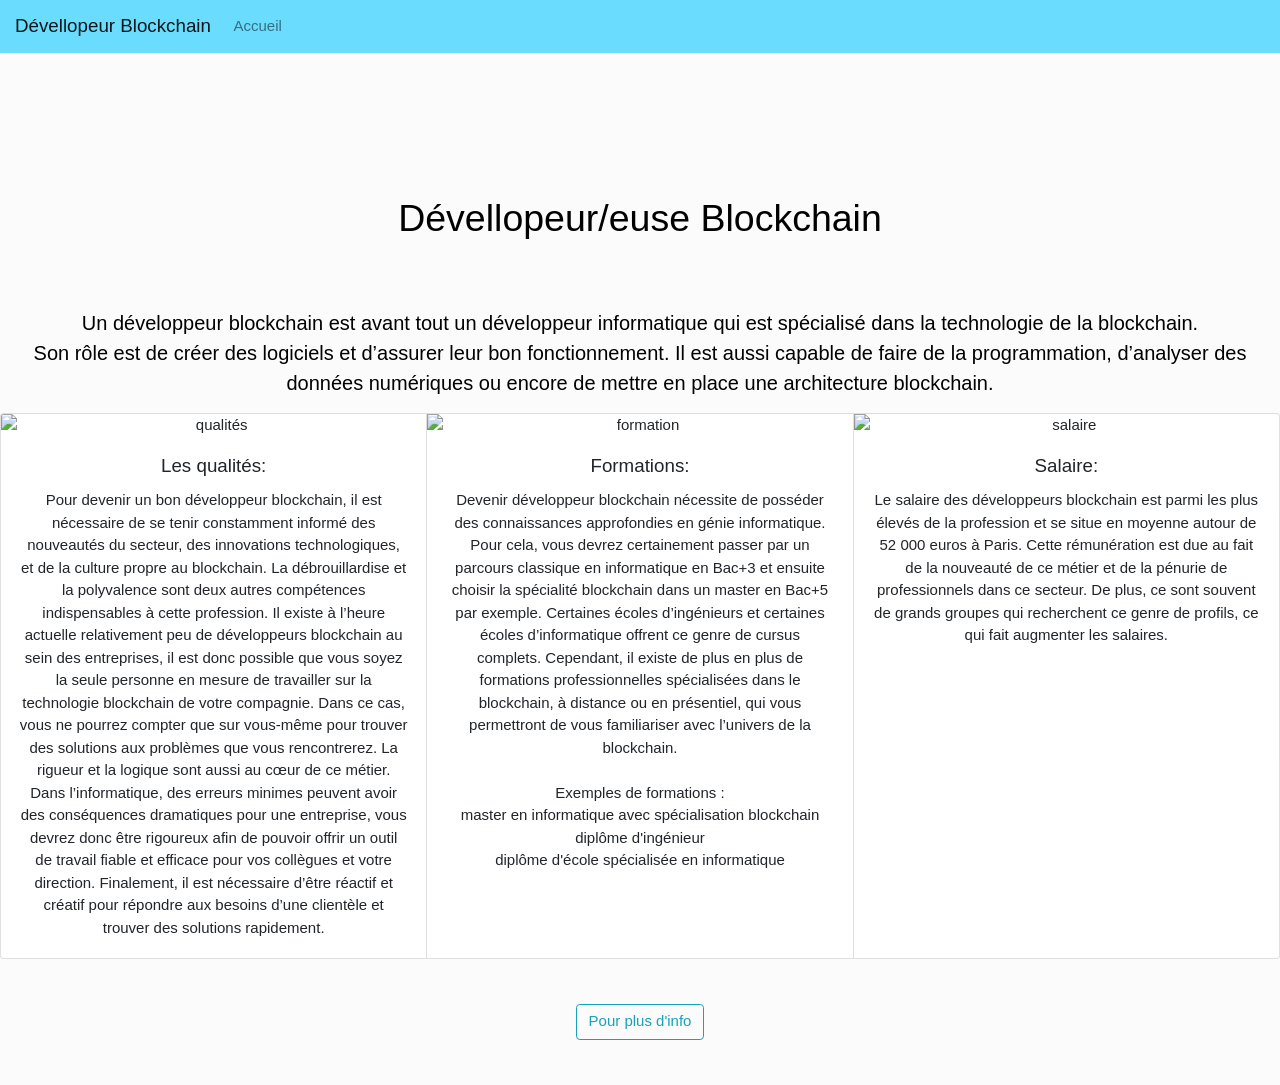
==== index.html @ fd1e2262 "im" ====
<!DOCTYPE html>
<html lang="fr">
<head>

    <link rel="stylesheet" href="https://www.w3schools.com/w3css/4/w3.css">
    <link rel="stylesheet" href="https://stackpath.bootstrapcdn.com/bootstrap/4.5.2/css/bootstrap.min.css" integrity="sha384-JcKb8q3iqJ61gNV9KGb8thSsNjpSL0n8PARn9HuZOnIxN0hoP+VmmDGMN5t9UJ0Z" crossorigin="anonymous">
    <link rel="stylesheet" type="text/css" href="style.css" />
    <link rel="icon" href="https://github.com/maeva22/AP2020/blob/master/image/index.jpg" />

    <meta charset="UTF-8">
    <meta name="description" content="développeur blockchain, blockchain,développeur">
    <meta name="viewport" content="width=device-width, initial-scale=1.0">
    <script src="https://maxcdn.bootstrapcdn.com/bootstrap/3.4.1/js/bootstrap.min.js"></script>
    <title>  Dévellopeur Blockchain  </title>

</head>

<body>

<!-- Navbar -->
  <nav class="navbar navbar-expand-lg navbar-light " style="background-color: #6addff;">
    <a class="navbar-brand" href="#">Dévellopeur Blockchain</a>
    <button class="navbar-toggler" type="button" data-toggle="collapse" data-target="#navbarNavAltMarkup" aria-controls="navbarNavAltMarkup" aria-expanded="false" aria-label="Toggle navigation">
        <span class="navbar-toggler-icon"></span>
    </button>
    <div class="collapse navbar-collapse" id="navbarNavAltMarkup">
        <div class="navbar-nav">
          <a class="nav-item nav-link" href="https://maeva22.github.io/AP2020/index.html">Accueil</a>
        </div>
    </div>
  </nav>

<!-- Page content --> 
    <section id="presentation">
        <div class="w3-container w3-content w3-center w3-padding-64" style="max-width:200px" id="presentation">
        </div>
    </section> 
    <section id="texte">
        <center>
            <p>
               <h1 class="texte"> Dévellopeur/euse Blockchain</h1> 
            <br/>
            <br/> 
                Un développeur blockchain est avant tout un développeur informatique qui est spécialisé dans la technologie de la blockchain.</br>
            Son rôle est de créer des logiciels et d’assurer leur bon fonctionnement.
            Il est aussi capable de faire de la programmation, d’analyser des données numériques ou encore de mettre en place une architecture blockchain.
            </p>
        </center>    
    </section>
    <div class="card-group">
        <div class="card">
          <img src="https://github.com/maeva22/AP2020/blob/master/image/qualités.jpg" class="card-img-top" alt="qualités" >
          <div class="card-body">
            <h5 class="card-title">Les qualités:</h5>
            <p class="card-text">
              Pour devenir un bon développeur blockchain, il est nécessaire de se tenir constamment informé des nouveautés du secteur,
              des innovations technologiques, et de la culture propre au blockchain.
              La débrouillardise et la polyvalence sont deux autres compétences indispensables à cette profession.
              Il existe à l’heure actuelle relativement peu de développeurs blockchain au sein des entreprises,
              il est donc possible que vous soyez la seule personne en mesure de travailler sur la technologie blockchain de votre compagnie.
              Dans ce cas, vous ne pourrez compter que sur vous-même pour trouver des solutions aux problèmes que vous rencontrerez.
              La rigueur et la logique sont aussi au cœur de ce métier.
              Dans l’informatique, des erreurs minimes peuvent avoir des conséquences dramatiques pour une entreprise,
              vous devrez donc être rigoureux afin de pouvoir offrir un outil de travail fiable et efficace pour vos collègues et votre direction.
              Finalement, il est nécessaire d’être réactif et créatif pour répondre aux besoins d’une clientèle et trouver des solutions rapidement.</p>
          </div>
        </div>
        <div class="card">
          <img src="https://github.com/maeva22/AP2020/blob/master/image/formation.jpg" class="card-img-top" alt="formation" >
          <div class="card-body">
            <h5 class="card-title">Formations:</h5>
            <p class="card-text">
              Devenir développeur blockchain nécessite de posséder des connaissances approfondies en génie informatique.
              Pour cela, vous devrez certainement passer par un parcours classique en informatique en Bac+3
              et ensuite choisir la spécialité blockchain dans un master en Bac+5 par exemple.
              Certaines écoles d’ingénieurs et certaines écoles d’informatique offrent ce genre de cursus complets. 
              Cependant, il existe de plus en plus de formations professionnelles spécialisées dans le blockchain, à distance ou en présentiel,
              qui vous permettront de vous familiariser avec l’univers de la blockchain.
            </br>
            </br>
                Exemples de formations : 
            </br>
              master en informatique avec spécialisation blockchain</br>
              diplôme d'ingénieur</br>
              diplôme d'école spécialisée en informatique
              </p>            
          </div>
        </div>
        <div class="card">
          <img src="https://github.com/maeva22/AP2020/blob/master/image/salaire2.jpg" class="card-img-top" alt="salaire" >
          <div class="card-body">
            <h5 class="card-title">Salaire:</h5>
            <p class="card-text">
                Le salaire des développeurs blockchain est parmi les plus élevés de la profession et se situe en moyenne autour de 52 000 euros à Paris.
                Cette rémunération est due au fait de la nouveauté de ce métier et de la pénurie de professionnels dans ce secteur. 
                De plus, ce sont souvent de grands groupes qui recherchent ce genre de profils, ce qui fait augmenter les salaires.</p>            
          </div>
        </div>
      </div>

    </br>
    </br>
      <center><a href="https://diplomeo.com/formations-metier-pour-devenir-developpeur_blockchain" type="button" class="btn btn-outline-info">Pour plus d'info</a></center>
    </br>
    </br>

</body>

<script src="https://ajax.googleapis.com/ajax/libs/jquery/1.12.4/jquery.min.js"></script>
<script src="bootstrap/js/bootstrap.min.js"></script>

</html>
---- style.css ----
body {
  background-color: rgba(251, 251, 251, 0.918);
}
.card-img-top
{
  max-width: 500px;
  max-height: 200px;
}
 
#texte 
{
  font-family: Arial;
  color:#000000;
  font-size: 20px;
}

.texte
{
  color: black;
}
.texte:hover
{
  color:blue;
}
.texte:active
{
  color: aqua;
}

.card-group
{
  font-family: Arial;
  text-align: center;
}
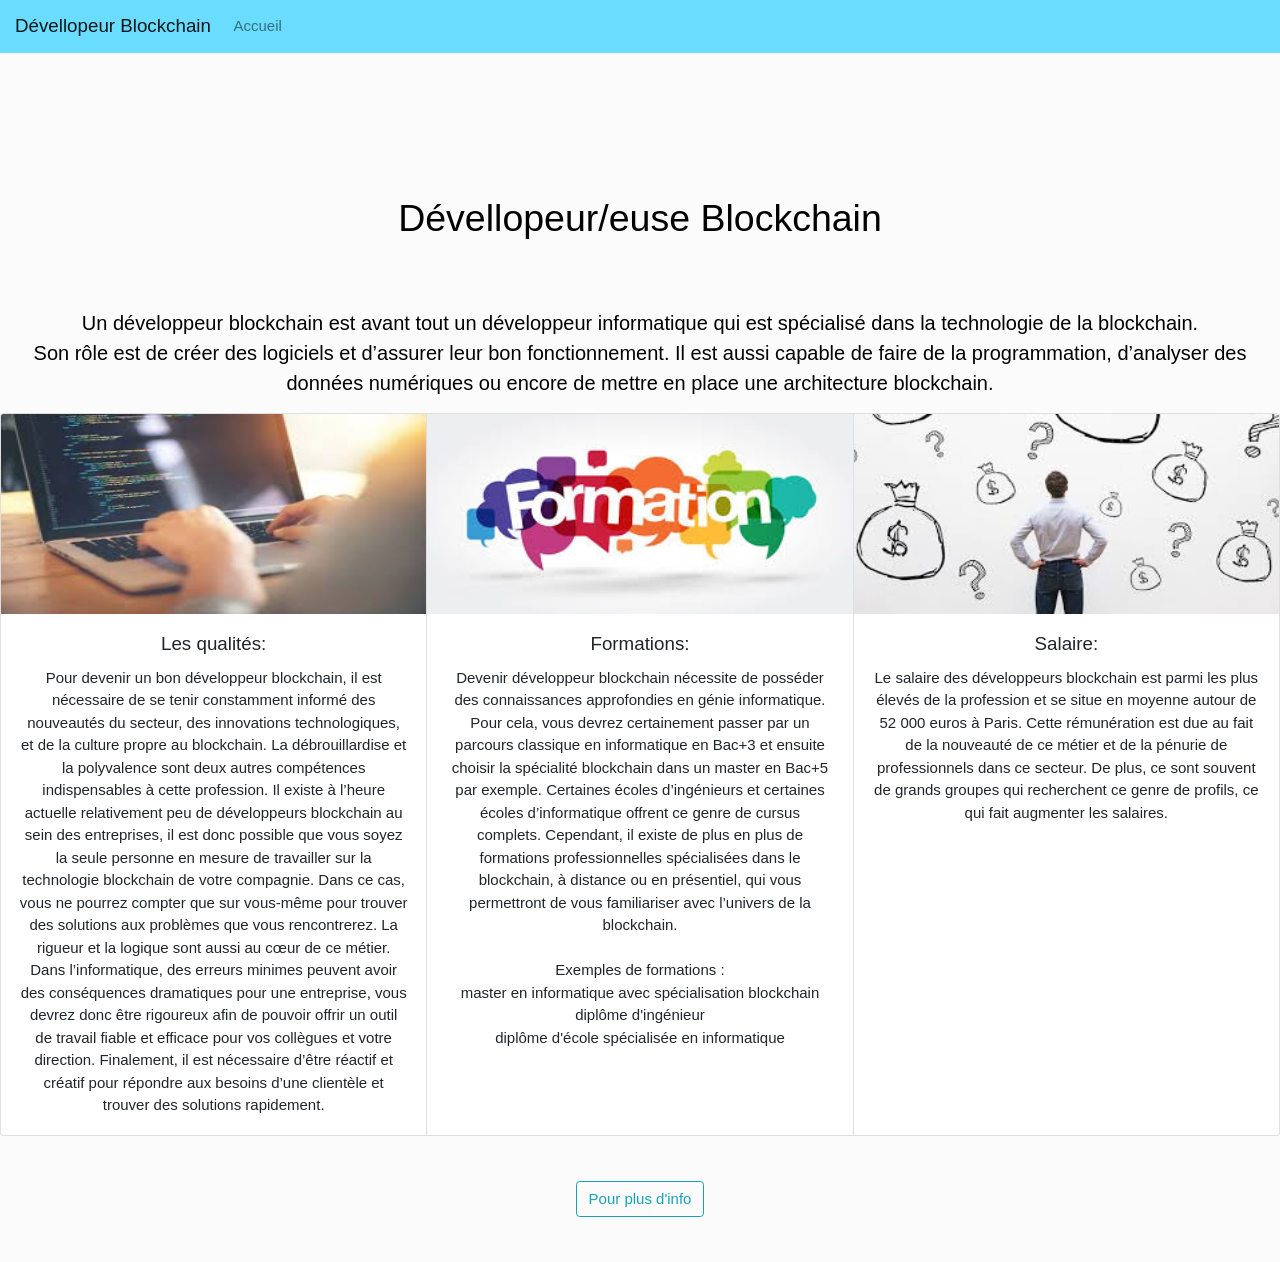
==== commit 18817375: "im" ====
--- a/index.html
+++ b/index.html
@@ -5,7 +5,7 @@
     <link rel="stylesheet" href="https://www.w3schools.com/w3css/4/w3.css">
     <link rel="stylesheet" href="https://stackpath.bootstrapcdn.com/bootstrap/4.5.2/css/bootstrap.min.css" integrity="sha384-JcKb8q3iqJ61gNV9KGb8thSsNjpSL0n8PARn9HuZOnIxN0hoP+VmmDGMN5t9UJ0Z" crossorigin="anonymous">
     <link rel="stylesheet" type="text/css" href="style.css" />
-    <link rel="icon" href="https://github.com/maeva22/AP2020/blob/master/image/index.jpg" />
+    <link rel="icon" href="https://maeva22.github.io/AP2020/index.jpg" />
 
     <meta charset="UTF-8">
     <meta name="description" content="développeur blockchain, blockchain,développeur">
@@ -49,7 +49,7 @@
     </section>
     <div class="card-group">
         <div class="card">
-          <img src="https://github.com/maeva22/AP2020/blob/master/image/qualités.jpg" class="card-img-top" alt="qualités" >
+          <img src="https://maeva22.github.io/AP2020/qualités.jpg" class="card-img-top" alt="qualités" >
           <div class="card-body">
             <h5 class="card-title">Les qualités:</h5>
             <p class="card-text">
@@ -66,7 +66,7 @@
           </div>
         </div>
         <div class="card">
-          <img src="https://github.com/maeva22/AP2020/blob/master/image/formation.jpg" class="card-img-top" alt="formation" >
+          <img src="https://maeva22.github.io/AP2020/formation.jpg" class="card-img-top" alt="formation" >
           <div class="card-body">
             <h5 class="card-title">Formations:</h5>
             <p class="card-text">
@@ -87,7 +87,7 @@
           </div>
         </div>
         <div class="card">
-          <img src="https://github.com/maeva22/AP2020/blob/master/image/salaire2.jpg" class="card-img-top" alt="salaire" >
+          <img src="https://maeva22.github.io/AP2020/salaire2.jpg" class="card-img-top" alt="salaire" >
           <div class="card-body">
             <h5 class="card-title">Salaire:</h5>
             <p class="card-text">
